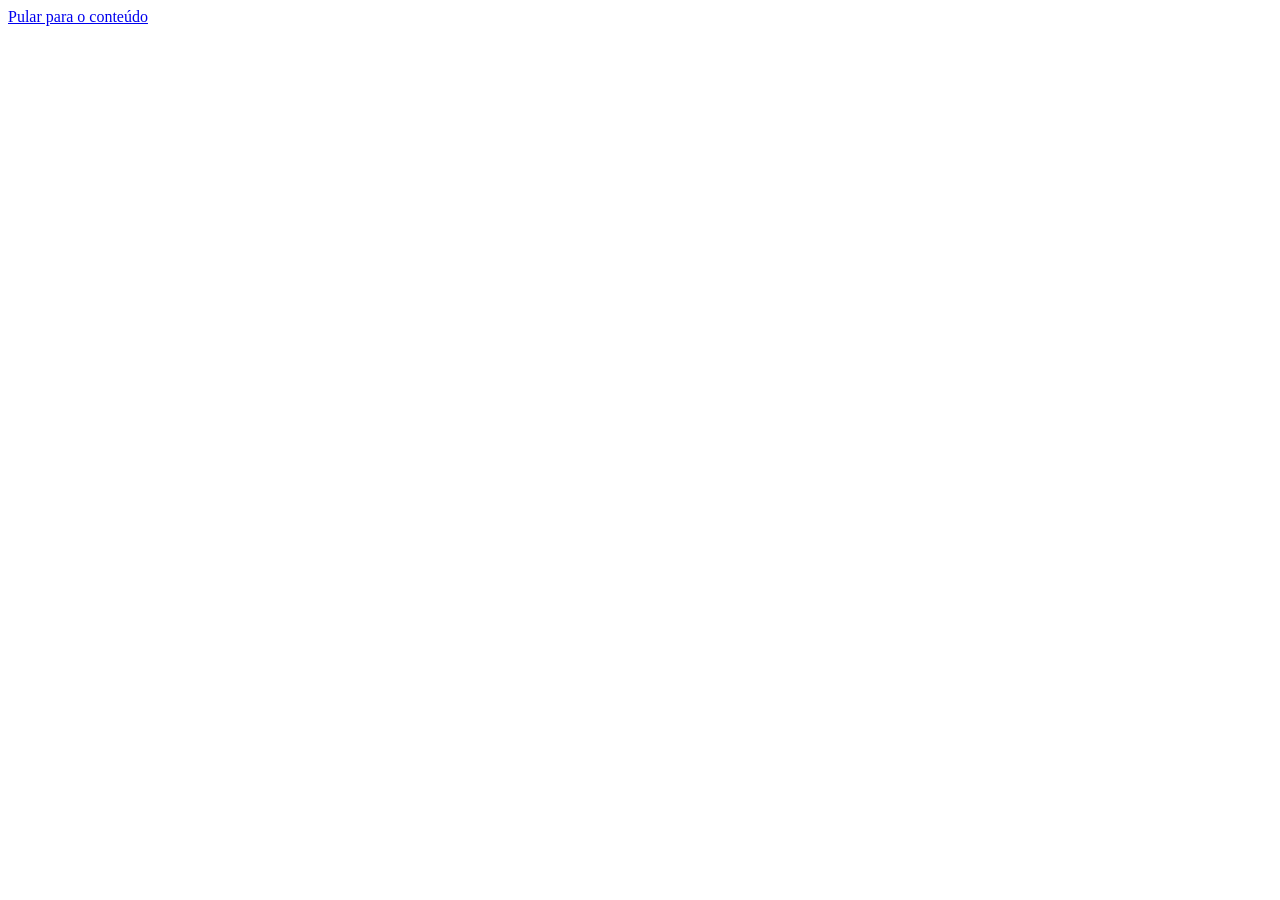
==== index.html @ 6a69cdc6 "Site institucional do escritório dávila" ====
<!doctype html>
<html lang="pt-BR">
<head>
<meta charset="utf-8">
<meta name="viewport" content="width=device-width, initial-scale=1">
<title>dávila — arquitetura, urbanismo, interiores e design</title>
<meta name="description" content="Escritório de arquitetura fundado em 1989 em Belo Horizonte. Projeto, urbanismo, interiores e estudo de viabilidade para o mercado imobiliário.">
<link rel="preconnect" href="https://fonts.googleapis.com">
<link rel="preconnect" href="https://fonts.gstatic.com" crossorigin>
<link href="https://fonts.googleapis.com/css2?family=Fraunces:opsz,wght@9..144,300;9..144,400;9..144,600&family=Inter:wght@300;400;500;600&display=swap" rel="stylesheet">
<link rel="stylesheet" href="css/style.css">
</head>
<body>
<a class="skip" href="#conteudo">Pular para o conteúdo</a>
</body>
</html>
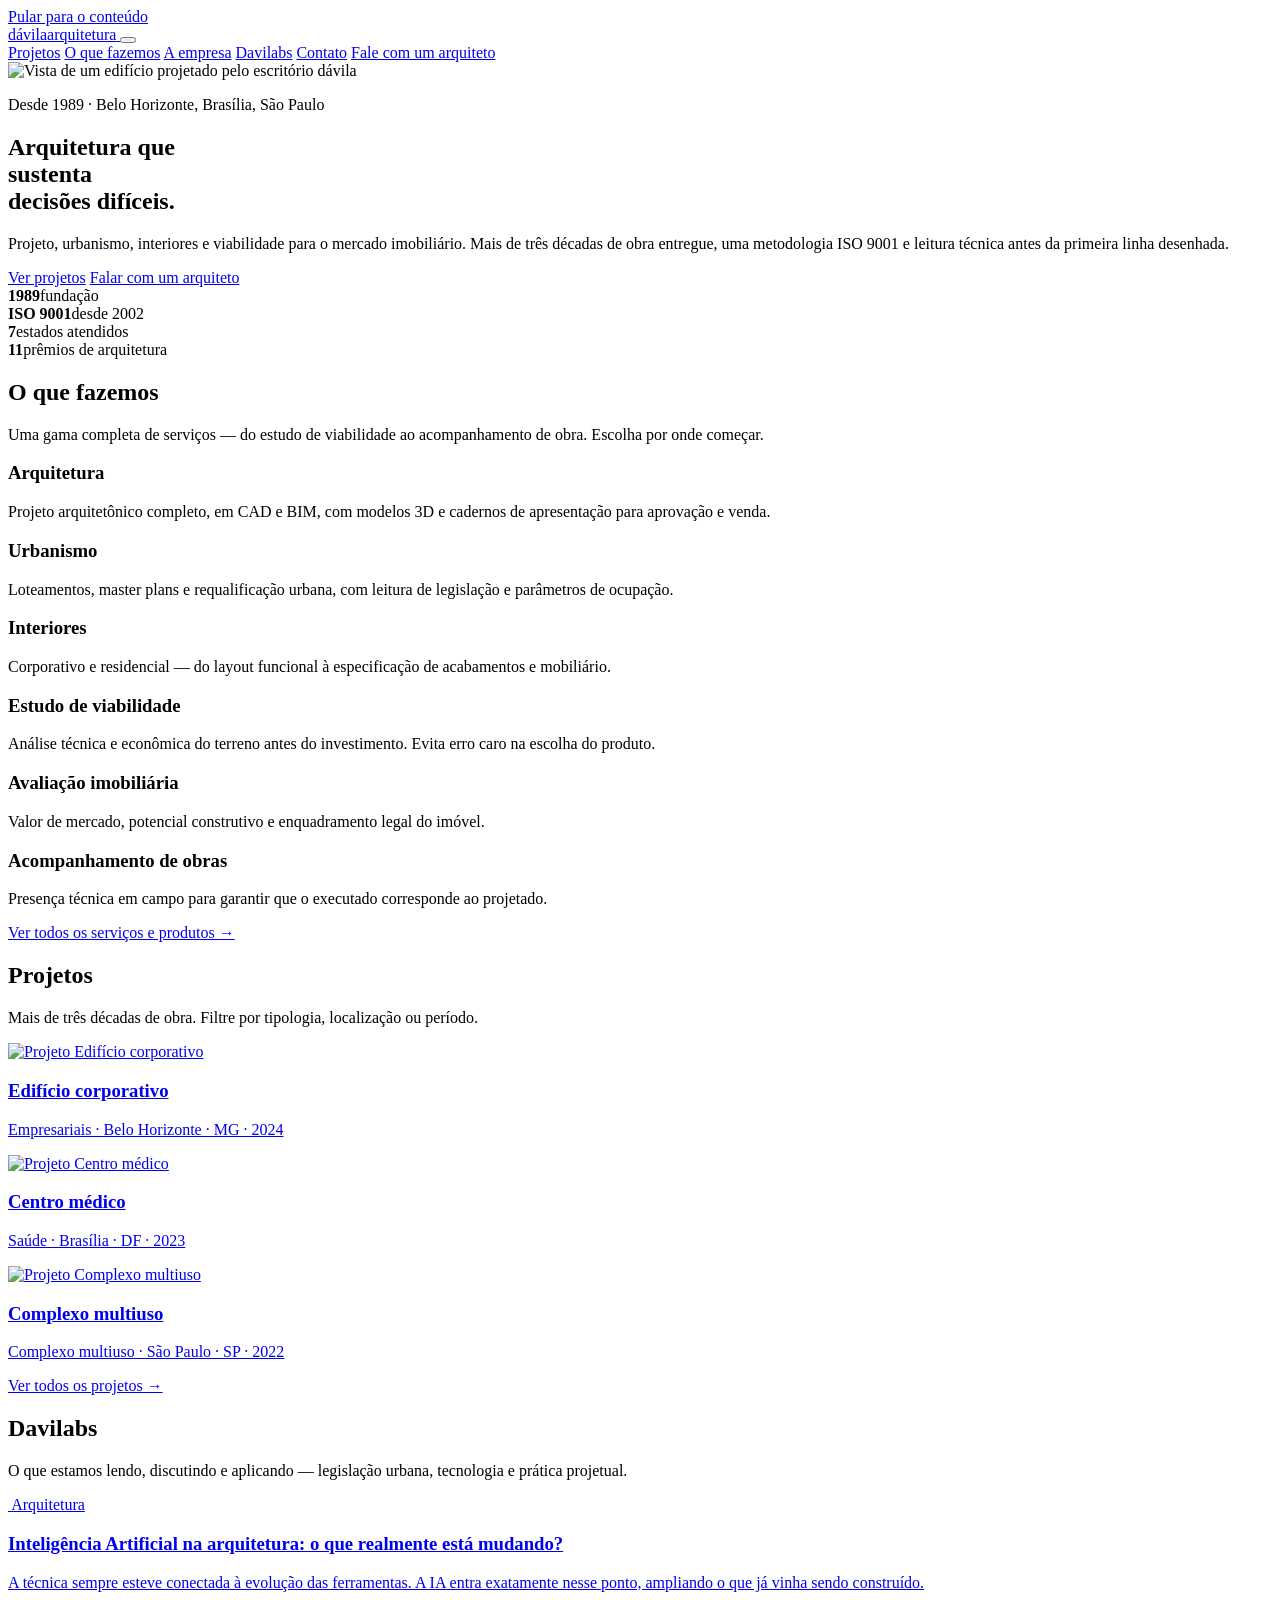
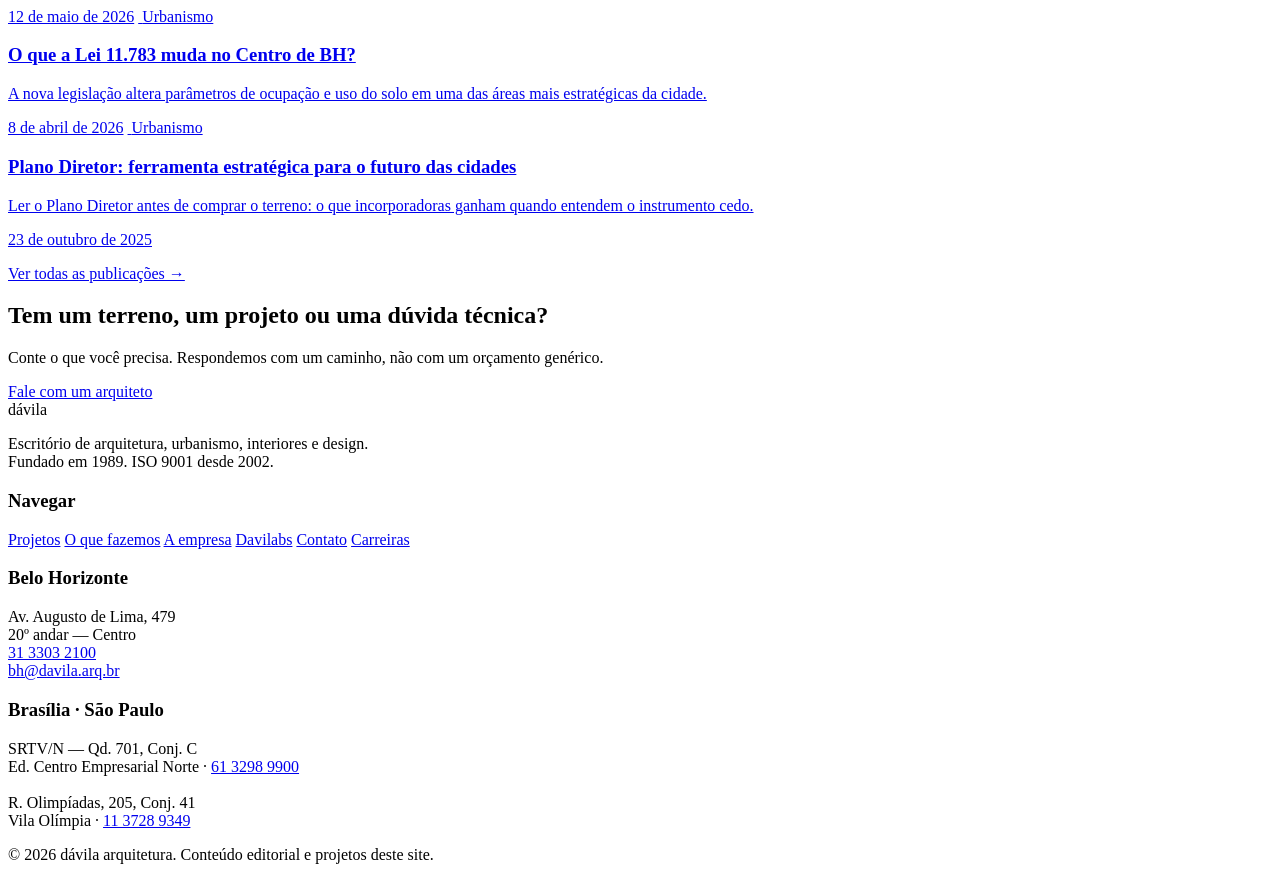
==== commit 64237d3b: "Conteúdo completo das páginas" ====
--- a/index.html
+++ b/index.html
@@ -5,6 +5,8 @@
 <meta name="viewport" content="width=device-width, initial-scale=1">
 <title>dávila — arquitetura, urbanismo, interiores e design</title>
 <meta name="description" content="Escritório de arquitetura fundado em 1989 em Belo Horizonte. Projeto, urbanismo, interiores e estudo de viabilidade para o mercado imobiliário.">
+<meta property="og:title" content="dávila — arquitetura, urbanismo, interiores e design">
+<meta property="og:description" content="Escritório de arquitetura fundado em 1989 em Belo Horizonte. Projeto, urbanismo, interiores e estudo de viabilidade para o mercado imobiliário.">
 <link rel="preconnect" href="https://fonts.googleapis.com">
 <link rel="preconnect" href="https://fonts.gstatic.com" crossorigin>
 <link href="https://fonts.googleapis.com/css2?family=Fraunces:opsz,wght@9..144,300;9..144,400;9..144,600&family=Inter:wght@300;400;500;600&display=swap" rel="stylesheet">
@@ -12,5 +14,185 @@
 </head>
 <body>
 <a class="skip" href="#conteudo">Pular para o conteúdo</a>
+<header class="top">
+  <div class="wrap">
+    <a class="logo" href="index.html" aria-label="dávila — página inicial">
+      <span class="marca">dávila</span><span class="sub">arquitetura</span>
+    </a>
+    <button class="burger" aria-expanded="false" aria-controls="menu" aria-label="Abrir menu">
+      <span></span><span></span><span></span>
+    </button>
+    <nav id="menu" class="nav" aria-label="Principal">
+      <a href="projetos.html">Projetos</a>
+<a href="o-que-fazemos.html">O que fazemos</a>
+<a href="empresa.html">A empresa</a>
+<a href="davilabs.html">Davilabs</a>
+<a href="contato.html">Contato</a>
+      <a class="cta-nav" href="contato.html">Fale com um arquiteto</a>
+    </nav>
+  </div>
+</header>
+<main id="conteudo">
+
+<section class="hero">
+  <img src="img/hero.jpg" alt="Vista de um edifício projetado pelo escritório dávila" class="hero-img" fetchpriority="high">
+  <div class="hero-in wrap">
+    <p class="eyebrow">Desde 1989 · Belo Horizonte, Brasília, São Paulo</p>
+    <h1>Arquitetura que<br>sustenta<br>decisões difíceis.</h1>
+    <p class="lead">Projeto, urbanismo, interiores e viabilidade para o mercado imobiliário.
+    Mais de três décadas de obra entregue, uma metodologia ISO 9001 e leitura técnica
+    antes da primeira linha desenhada.</p>
+    <div class="hero-cta">
+      <a class="btn" href="projetos.html">Ver projetos</a>
+      <a class="btn ghost" href="contato.html">Falar com um arquiteto</a>
+    </div>
+  </div>
+</section>
+
+<section class="strip">
+  <div class="wrap strip-grid">
+    <div><strong>1989</strong><span>fundação</span></div>
+    <div><strong>ISO 9001</strong><span>desde 2002</span></div>
+    <div><strong>7</strong><span>estados atendidos</span></div>
+    <div><strong>11</strong><span>prêmios de arquitetura</span></div>
+  </div>
+</section>
+
+<section class="wrap block">
+  <div class="sec-head">
+    <h2>O que fazemos</h2>
+    <p class="sec-sub">Uma gama completa de serviços — do estudo de viabilidade ao acompanhamento de obra.
+    Escolha por onde começar.</p>
+  </div>
+  <div class="grid3">
+    <article class="card">
+      <h3>Arquitetura</h3>
+      <p>Projeto arquitetônico completo, em CAD e BIM, com modelos 3D e cadernos de apresentação
+      para aprovação e venda.</p>
+    </article>
+    <article class="card">
+      <h3>Urbanismo</h3>
+      <p>Loteamentos, master plans e requalificação urbana, com leitura de legislação e
+      parâmetros de ocupação.</p>
+    </article>
+    <article class="card">
+      <h3>Interiores</h3>
+      <p>Corporativo e residencial — do layout funcional à especificação de acabamentos e
+      mobiliário.</p>
+    </article>
+    <article class="card">
+      <h3>Estudo de viabilidade</h3>
+      <p>Análise técnica e econômica do terreno antes do investimento. Evita erro caro na
+      escolha do produto.</p>
+    </article>
+    <article class="card">
+      <h3>Avaliação imobiliária</h3>
+      <p>Valor de mercado, potencial construtivo e enquadramento legal do imóvel.</p>
+    </article>
+    <article class="card">
+      <h3>Acompanhamento de obras</h3>
+      <p>Presença técnica em campo para garantir que o executado corresponde ao projetado.</p>
+    </article>
+  </div>
+  <p class="more"><a href="o-que-fazemos.html">Ver todos os serviços e produtos →</a></p>
+</section>
+
+<section class="band">
+  <div class="wrap block">
+    <div class="sec-head">
+      <h2>Projetos</h2>
+      <p class="sec-sub">Mais de três décadas de obra. Filtre por tipologia, localização ou período.</p>
+    </div>
+    <div class="grid3">
+      <a class="proj" href="projetos.html">
+        <img src="img/proj-1.jpg" alt="Projeto Edifício corporativo" loading="lazy">
+        <div class="proj-meta"><h3>Edifício corporativo</h3>
+        <p>Empresariais · Belo Horizonte · MG · 2024</p></div></a>
+<a class="proj" href="projetos.html">
+        <img src="img/proj-2.jpg" alt="Projeto Centro médico" loading="lazy">
+        <div class="proj-meta"><h3>Centro médico</h3>
+        <p>Saúde · Brasília · DF · 2023</p></div></a>
+<a class="proj" href="projetos.html">
+        <img src="img/proj-3.jpg" alt="Projeto Complexo multiuso" loading="lazy">
+        <div class="proj-meta"><h3>Complexo multiuso</h3>
+        <p>Complexo multiuso · São Paulo · SP · 2022</p></div></a>
+    </div>
+    <p class="more"><a href="projetos.html">Ver todos os projetos →</a></p>
+  </div>
+</section>
+
+<section class="wrap block">
+  <div class="sec-head">
+    <h2>Davilabs</h2>
+    <p class="sec-sub">O que estamos lendo, discutindo e aplicando — legislação urbana,
+    tecnologia e prática projetual.</p>
+  </div>
+  <div class="grid3">
+    <a class="post" href="davilabs.html">
+        <img src="img/art-ia.jpg" alt="" loading="lazy">
+        <span class="tag">Arquitetura</span>
+        <h3>Inteligência Artificial na arquitetura: o que realmente está mudando?</h3>
+        <p>A técnica sempre esteve conectada à evolução das ferramentas. A IA entra exatamente nesse ponto, ampliando o que já vinha sendo construído.</p>
+        <time>12 de maio de 2026</time></a>
+<a class="post" href="davilabs.html">
+        <img src="img/art-lei.jpg" alt="" loading="lazy">
+        <span class="tag">Urbanismo</span>
+        <h3>O que a Lei 11.783 muda no Centro de BH?</h3>
+        <p>A nova legislação altera parâmetros de ocupação e uso do solo em uma das áreas mais estratégicas da cidade.</p>
+        <time>8 de abril de 2026</time></a>
+<a class="post" href="davilabs.html">
+        <img src="img/art-plano.jpg" alt="" loading="lazy">
+        <span class="tag">Urbanismo</span>
+        <h3>Plano Diretor: ferramenta estratégica para o futuro das cidades</h3>
+        <p>Ler o Plano Diretor antes de comprar o terreno: o que incorporadoras ganham quando entendem o instrumento cedo.</p>
+        <time>23 de outubro de 2025</time></a>
+  </div>
+  <p class="more"><a href="davilabs.html">Ver todas as publicações →</a></p>
+</section>
+
+<section class="cta-final">
+  <div class="wrap">
+    <h2>Tem um terreno, um projeto ou uma dúvida técnica?</h2>
+    <p>Conte o que você precisa. Respondemos com um caminho, não com um orçamento genérico.</p>
+    <a class="btn" href="contato.html">Fale com um arquiteto</a>
+  </div>
+</section>
+
+</main>
+<footer class="foot">
+  <div class="wrap">
+    <div class="foot-grid">
+      <div>
+        <span class="marca">dávila</span>
+        <p class="foot-l">Escritório de arquitetura, urbanismo, interiores e design.<br>
+        Fundado em 1989. ISO 9001 desde 2002.</p>
+      </div>
+      <div>
+        <h3>Navegar</h3>
+        <nav class="foot-nav"><a href="projetos.html">Projetos</a>
+<a href="o-que-fazemos.html">O que fazemos</a>
+<a href="empresa.html">A empresa</a>
+<a href="davilabs.html">Davilabs</a>
+<a href="contato.html">Contato</a>
+<a href="carreiras.html">Carreiras</a></nav>
+      </div>
+      <div>
+        <h3>Belo Horizonte</h3>
+        <p class="foot-l">Av. Augusto de Lima, 479<br>20º andar — Centro<br>
+        <a href="tel:+553133032100">31 3303 2100</a><br>
+        <a href="mailto:bh@davila.arq.br">bh@davila.arq.br</a></p>
+      </div>
+      <div>
+        <h3>Brasília · São Paulo</h3>
+        <p class="foot-l">SRTV/N — Qd. 701, Conj. C<br>Ed. Centro Empresarial Norte ·
+        <a href="tel:+556132989900">61 3298 9900</a><br><br>
+        R. Olimpíadas, 205, Conj. 41<br>Vila Olímpia ·
+        <a href="tel:+551137289349">11 3728 9349</a></p>
+      </div>
+    </div>
+    <p class="foot-b">© 2026 dávila arquitetura. Conteúdo editorial e projetos deste site.</p>
+  </div>
+</footer>
+<script src="js/site.js"></script>
 </body>
 </html>
